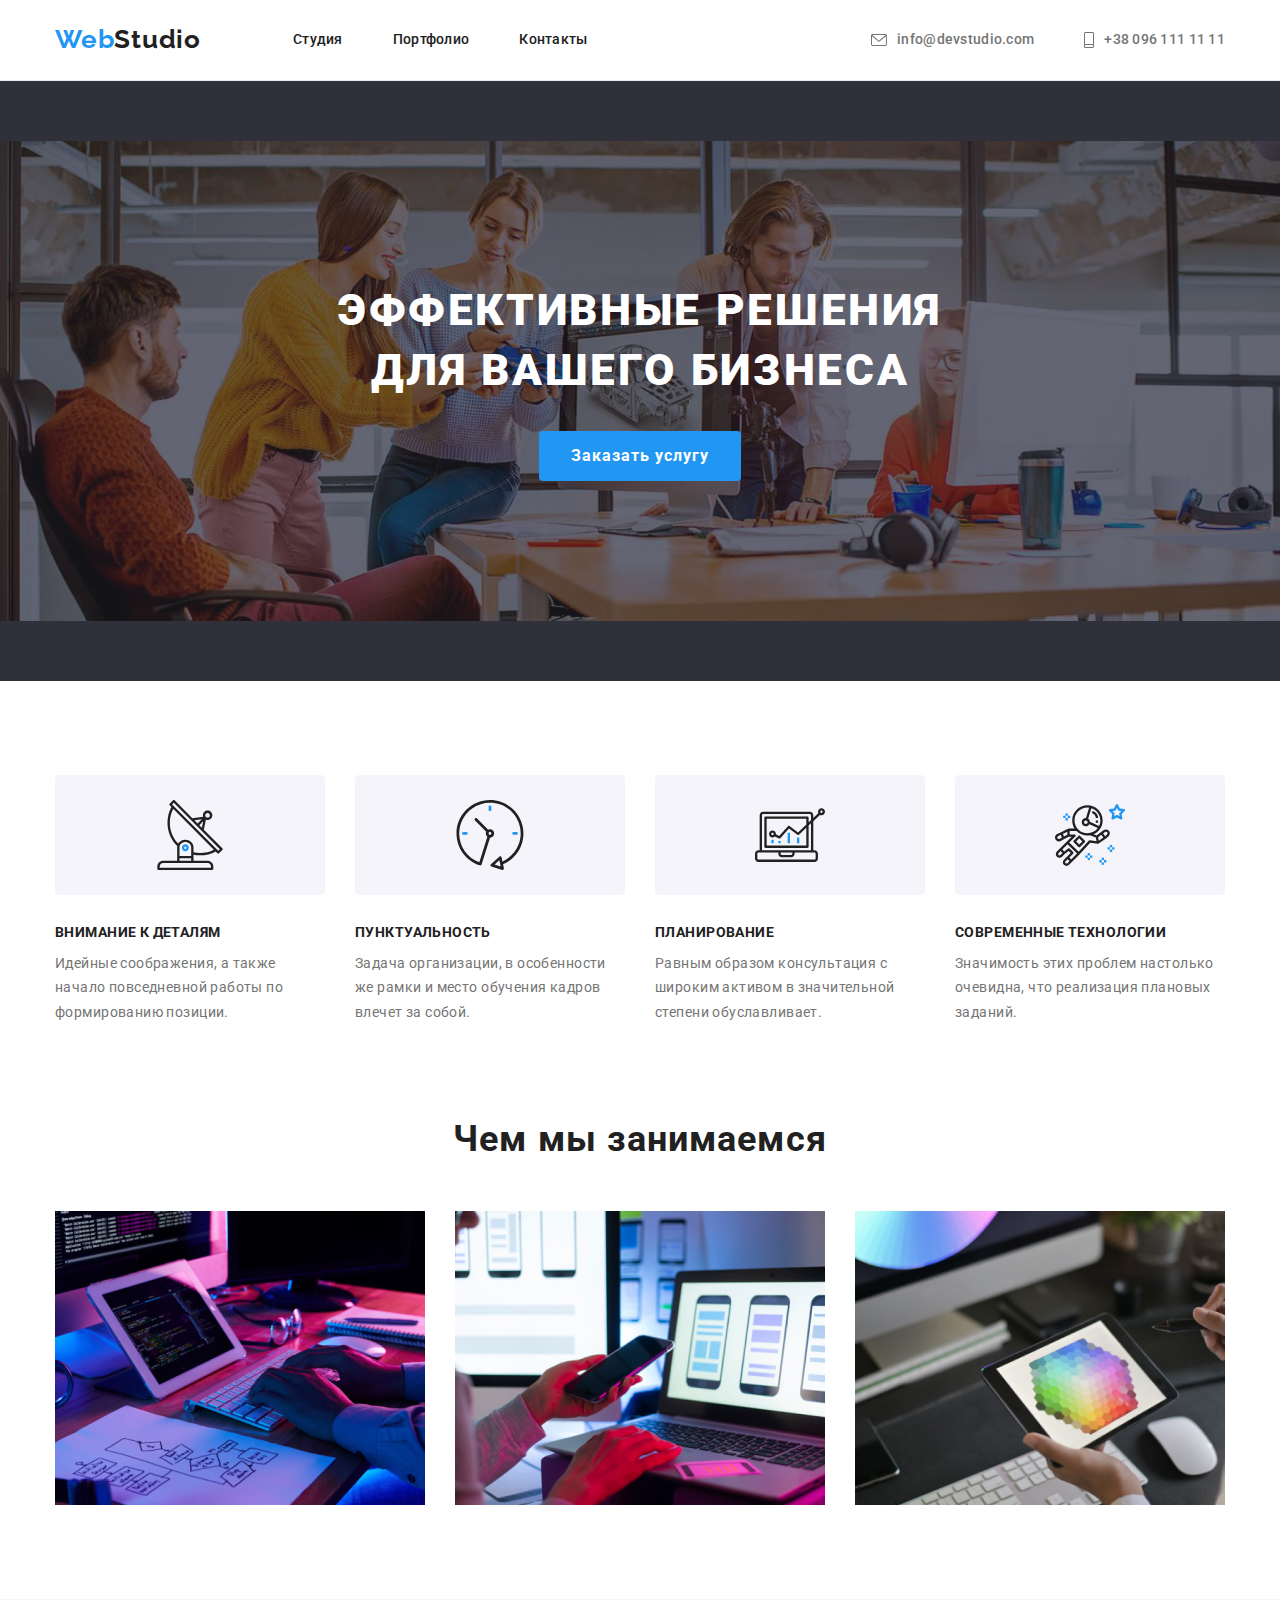
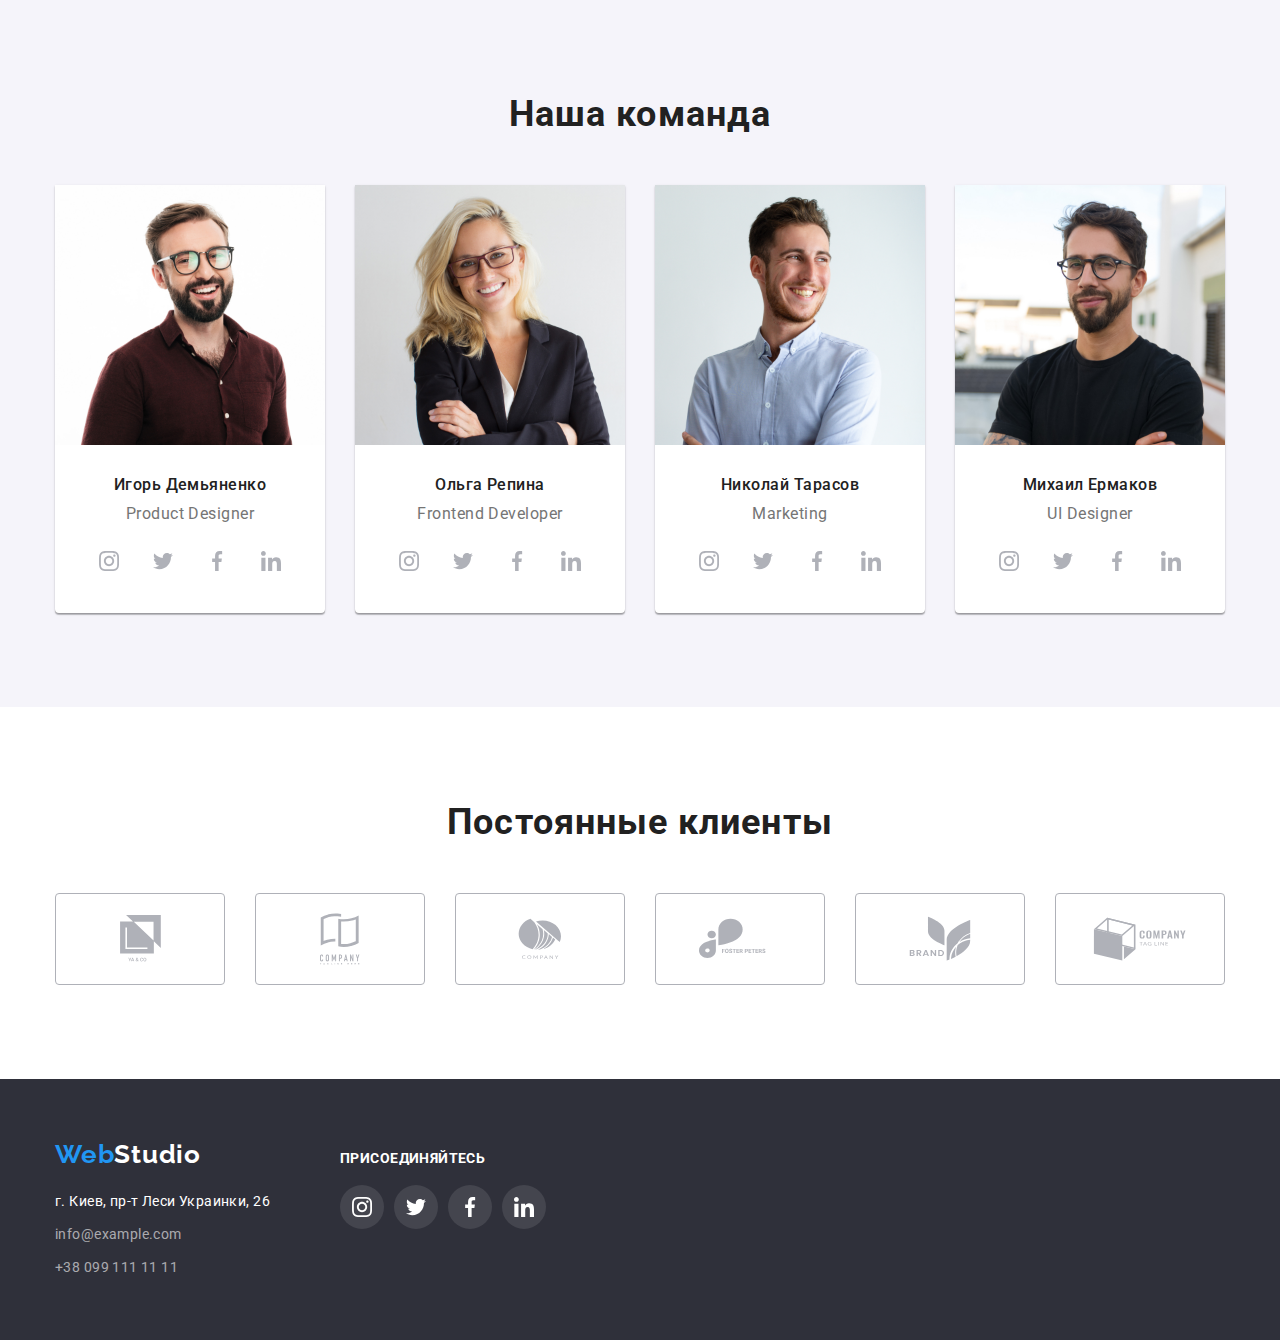
==== index.html @ 3df32dc7 "работа с прошлых дз" ====
<!DOCTYPE html>
<html lang="ru">
  <head>
    <meta charset="UTF-8" />
    <meta http-equiv="X-UA-Compatible" content="IE=edge" />
    <meta name="viewport" content="width=device-width, initial-scale=1.0" />
    <title>WebStudio</title>
    <link rel="preconnect" href="https://fonts.googleapis.com" />
    <link rel="preconnect" href="https://fonts.gstatic.com" crossorigin />
    <link
      href="https://fonts.googleapis.com/css2?family=Raleway:wght@700&family=Roboto:wght@400;500;700;900&display=swap"
      rel="stylesheet"
    />
    <link
      rel="stylesheet"
      href="https://cdnjs.cloudflare.com/ajax/libs/modern-normalize/1.1.0/modern-normalize.min.css"
    />
    <link rel="stylesheet" href="css/styles.css" />
  </head>
  <body>
    <!-- /* -------------------header-------------------------- */ -->
    <header class="header-main">
      <div class="container nav-pos">
        <nav class="list">
          <div class="nav-pos">
            <a href="index.html" lang="en" class="link logo1">
              Web<span class="link logo2">Studio</span>
            </a>
            <ul class="list nav-list">
              <li class="item">
                <a href="index.html" class="link main-link">Студия</a>
              </li>
              <li class="item">
                <a href="portfolio.html" class="link main-link">Портфолио</a>
              </li>
              <li class="item">
                <a href="" class="link main-link">Контакты</a>
              </li>
            </ul>
          </div>
        </nav>
        <ul class="nav-contacts list">
          <li class="item">
            <a class="link nav-mail" href="mailto:info@devstudio.com">
              <svg width="16px" height="20px" class="header-icon">
                <use href="./images/symbol-defs.svg#icon-mail"></use>
              </svg>
              info@devstudio.com</a
            >
          </li>
          <li class="item">
            <a class="link nav-phone" href="tel:+380961111111">
              <svg width="10px" height="16px" class="header-icon">
                <use href="./images/symbol-defs.svg#icon-phone"></use>
              </svg>
              +38 096 111 11 11</a
            >
          </li>
        </ul>
      </div>
    </header>
    <!-- /* -------------------main-------------------------- */ -->
    <main>
      <section class="hero-section overlay">
        <h1 class="hero">Эффективные решения для вашего бизнеса</h1>
        <button type="button" class="main-btn">Заказать услугу</button>
      </section>
      <section class="section1 section">
        <div class="container">
          <h2 class="section1-header visually-hidden">Наши преимущества</h2>
          <ul class="list section1">
            <li class="item">
              <div class="icon-box">
                <svg width="70px" height="70px">
                  <use href="./images/symbol-defs.svg#icon-antenna"></use>
                </svg>
              </div>
              <h3 class="section1-title">Внимание к деталям</h3>
              <p class="section1-text">
                Идейные соображения, а также начало повседневной работы по
                формированию позиции.
              </p>
            </li>
            <li class="item">
              <div class="icon-box">
                <svg width="70px" height="70px">
                  <use href="./images/symbol-defs.svg#icon-clock"></use>
                </svg>
              </div>
              <h3 class="section1-title">Пунктуальность</h3>
              <p class="section1-text">
                Задача организации, в особенности же рамки и место обучения
                кадров влечет за собой.
              </p>
            </li>
            <li class="item">
              <div class="icon-box">
                <svg width="70px" height="70px">
                  <use href="./images/symbol-defs.svg#icon-diagram"></use>
                </svg>
              </div>
              <h3 class="section1-title">Планирование</h3>
              <p class="section1-text">
                Равным образом консультация с широким активом в значительной
                степени обуславливает.
              </p>
            </li>
            <li class="item">
              <div class="icon-box">
                <svg width="70px" height="70px">
                  <use href="./images/symbol-defs.svg#icon-astronaut"></use>
                </svg>
              </div>
              <h3 class="section1-title">Современные технологии</h3>
              <p class="section1-text">
                Значимость этих проблем настолько очевидна, что реализация
                плановых заданий.
              </p>
            </li>
          </ul>
        </div>
      </section>
      <section class="section">
        <div class="container padding0">
          <h2 class="section2-header">Чем мы занимаемся</h2>
          <ul class="list section2">
            <li class="item">
              <a class="image" href="">
                <img src="images/box1.jpg" alt="Верстка" width="370" />
              </a>
            </li>
            <li class="item">
              <a class="image" href="">
                <img
                  src="images/box2.jpg"
                  alt="Настройка веб сайта"
                  width="370"
                />
              </a>
            </li>
            <li class="item">
              <a class="image" href="">
                <img src="images/box3.jpg" alt="Дизайн" width="370" />
              </a>
            </li>
          </ul>
        </div>
      </section>
      <section class="section team">
        <div class="container">
          <h2 class="section3-header">Наша команда</h2>
          <ul class="list section3">
            <li class="item">
              <img src="images/team.jpg" alt="Игорь Демьяненко" width="270" />
              <div class="card-align">
                <h3 class="section3-title">Игорь Демьяненко</h3>
                <p lang="en" class="section3-text">Product Designer</p>
                <ul class="team-social social-list list">
                  <li class="social-item">
                    <a href="" class="social-link">
                      <svg class="social-icon" width="20px" height="20px">
                        <use
                          href="./images/symbol-defs.svg#icon-instagram"
                        ></use>
                      </svg>
                    </a>
                  </li>
                  <li class="social-item">
                    <a href="" class="social-link link">
                      <svg class="social-icon" width="20px" height="20px">
                        <use href="./images/symbol-defs.svg#icon-twitter"></use>
                      </svg>
                    </a>
                  </li>
                  <li class="social-item">
                    <a href="" class="social-link link">
                      <svg class="social-icon" width="20px" height="20px">
                        <use
                          href="./images/symbol-defs.svg#icon-facebook"
                        ></use>
                      </svg>
                    </a>
                  </li>
                  <li class="social-item">
                    <a href="" class="social-link link">
                      <svg class="social-icon" width="20px" height="20px">
                        <use
                          href="./images/symbol-defs.svg#icon-linkedin"
                        ></use>
                      </svg>
                    </a>
                  </li>
                </ul>
              </div>
            </li>
            <li class="item">
              <img src="images/team1.jpg" alt="Ольга Репина" width="270" />
              <div class="card-align">
                <h3 class="section3-title">Ольга Репина</h3>
                <p lang="en" class="section3-text">Frontend Developer</p>
                <ul class="team-social social-list list">
                  <li class="social-item">
                    <a href="" class="social-link">
                      <svg class="social-icon" width="20px" height="20px">
                        <use
                          href="./images/symbol-defs.svg#icon-instagram"
                        ></use>
                      </svg>
                    </a>
                  </li>
                  <li class="social-item">
                    <a href="" class="social-link link">
                      <svg class="social-icon" width="20px" height="20px">
                        <use href="./images/symbol-defs.svg#icon-twitter"></use>
                      </svg>
                    </a>
                  </li>
                  <li class="social-item">
                    <a href="" class="social-link link">
                      <svg class="social-icon" width="20px" height="20px">
                        <use
                          href="./images/symbol-defs.svg#icon-facebook"
                        ></use>
                      </svg>
                    </a>
                  </li>
                  <li class="social-item">
                    <a href="" class="social-link link">
                      <svg class="social-icon" width="20px" height="20px">
                        <use
                          href="./images/symbol-defs.svg#icon-linkedin"
                        ></use>
                      </svg>
                    </a>
                  </li>
                </ul>
              </div>
            </li>
            <li class="item item-color">
              <img src="images/team2.jpg" alt="Николай Тарасов" width="270" />
              <div class="card-align">
                <h3 class="section3-title">Николай Тарасов</h3>
                <p lang="en" class="section3-text">Marketing</p>
                <ul class="team-social social-list list">
                  <li class="social-item">
                    <a href="" class="social-link">
                      <svg class="social-icon" width="20px" height="20px">
                        <use
                          href="./images/symbol-defs.svg#icon-instagram"
                        ></use>
                      </svg>
                    </a>
                  </li>
                  <li class="social-item">
                    <a href="" class="social-link link">
                      <svg class="social-icon" width="20px" height="20px">
                        <use href="./images/symbol-defs.svg#icon-twitter"></use>
                      </svg>
                    </a>
                  </li>
                  <li class="social-item">
                    <a href="" class="social-link link">
                      <svg class="social-icon" width="20px" height="20px">
                        <use
                          href="./images/symbol-defs.svg#icon-facebook"
                        ></use>
                      </svg>
                    </a>
                  </li>
                  <li class="social-item">
                    <a href="" class="social-link link">
                      <svg class="social-icon" width="20px" height="20px">
                        <use
                          href="./images/symbol-defs.svg#icon-linkedin"
                        ></use>
                      </svg>
                    </a>
                  </li>
                </ul>
              </div>
            </li>
            <li class="item">
              <img src="images/team3.jpg" alt="Михаил Ермаков" width="270" />
              <div class="card-align">
                <h3 class="section3-title">Михаил Ермаков</h3>
                <p lang="en" class="section3-text">UI Designer</p>
                <ul class="team-social social-list list">
                  <li class="social-item">
                    <a href="" class="social-link">
                      <svg class="social-icon" width="20px" height="20px">
                        <use
                          href="./images/symbol-defs.svg#icon-instagram"
                        ></use>
                      </svg>
                    </a>
                  </li>
                  <li class="social-item">
                    <a href="" class="social-link link">
                      <svg class="social-icon" width="20px" height="20px">
                        <use href="./images/symbol-defs.svg#icon-twitter"></use>
                      </svg>
                    </a>
                  </li>
                  <li class="social-item">
                    <a href="" class="social-link link">
                      <svg class="social-icon" width="20px" height="20px">
                        <use
                          href="./images/symbol-defs.svg#icon-facebook"
                        ></use>
                      </svg>
                    </a>
                  </li>
                  <li class="social-item">
                    <a href="" class="social-link link">
                      <svg class="social-icon" width="20px" height="20px">
                        <use
                          href="./images/symbol-defs.svg#icon-linkedin"
                        ></use>
                      </svg>
                    </a>
                  </li>
                </ul>
              </div>
            </li>
          </ul>
        </div>
      </section>
      <section class="section">
        <div class="container">
          <h2 class="section4-header">Постоянные клиенты</h2>
          <ul class="list company-list">
            <li class="item">
              <a class="company-link link" href="">
                <svg class="company-icon" width="41px" height="46.7px">
                  <use href="./images/symbol-defs.svg#icon-company1"></use>
                </svg>
              </a>
            </li>
            <li class="item">
              <a class="company-link link" href="">
                <svg class="company-icon" width="40px" height="52px">
                  <use href="./images/symbol-defs.svg#icon-company2"></use>
                </svg>
              </a>
            </li>
            <li class="item">
              <a class="company-link link" href="">
                <svg class="company-icon" width="43.46px" height="41.18px">
                  <use href="./images/symbol-defs.svg#icon-company3"></use>
                </svg>
              </a>
            </li>
            <li class="item">
              <a class="company-link link" href="">
                <svg class="company-icon" width="84.44px" height="40.62px">
                  <use href="./images/symbol-defs.svg#icon-company4"></use>
                </svg>
              </a>
            </li>
            <li class="item">
              <a class="company-link link" href="">
                <svg class="company-icon" width="62.54px" height="45.43px">
                  <use href="./images/symbol-defs.svg#icon-company5"></use>
                </svg>
              </a>
            </li>
            <li class="item">
              <a class="company-link link" href="">
                <svg class="company-icon" width="93.79px" height="43.93px">
                  <use href="./images/symbol-defs.svg#icon-company6"></use>
                </svg>
              </a>
            </li>
          </ul>
        </div>
      </section>
    </main>
    <!-- /* -------------------footer-------------------------- */ -->
    <footer class="footer">
      <div class="container footer-items">
        <div class="footer-inf">
          <a href="index.html" lang="en" class="link logo1">
            Web<span class="link logo3">Studio</span>
          </a>
          <address class="footer-address">
            <ul class="list address-margin">
              <li class="item">
                <p>г. Киев, пр-т Леси Украинки, 26</p>
              </li>
              <li class="item">
                <a class="footer-info link" href="mailto:info@example.com"
                  >info@example.com</a
                >
              </li>
              <li class="item">
                <a class="footer-info link" href="tel:+380991111111"
                  >+38 099 111 11 11</a
                >
              </li>
            </ul>
          </address>
        </div>
        <div>
          <h3 class="footer-social-title">ПРИСОЕДИНЯЙТЕСЬ</h3>
          <ul class="team-social social-list list">
            <li class="social-item">
              <a href="" class="social-link footer-social-link link">
                <svg class="social-icon" width="20px" height="20px">
                  <use href="./images/symbol-defs.svg#icon-instagram"></use>
                </svg>
              </a>
            </li>
            <li class="social-item">
              <a href="" class="social-link footer-social-link link">
                <svg class="social-icon" width="20px" height="20px">
                  <use href="./images/symbol-defs.svg#icon-twitter"></use>
                </svg>
              </a>
            </li>
            <li class="social-item">
              <a href="" class="social-link footer-social-link link">
                <svg class="social-icon" width="20px" height="20px">
                  <use href="./images/symbol-defs.svg#icon-facebook"></use>
                </svg>
              </a>
            </li>
            <li class="social-item">
              <a href="" class="social-link footer-social-link link">
                <svg class="social-icon" width="20px" height="20px">
                  <use href="./images/symbol-defs.svg#icon-linkedin"></use>
                </svg>
              </a>
            </li>
          </ul>
        </div>
      </div>
    </footer>
  </body>
</html>
---- css/styles.css ----
:root {
  --accent-color: #2196f3;
  --main-title-color: #212121;
  --main-text-color: #757575;
  --main-background-color: #e5e5e5;
  --secondary-background-color: #2f303a;
  --thirdly-background-color: #f5f4fa;
  --icons-color: #afb1b8;
}

p,
h1,
h2,
h3,
h4,
h5,
h6 {
  margin: 0;
}

ul {
  margin: 0;
  padding: 0;
}

body {
  font-family: roboto, sans-serif;
  color: var(--main-text-color);
}

.list {
  padding: 0;
  margin: 0;
  list-style: none;
}

.link {
  text-decoration: none;
}

.section {
  padding-top: 94px;
  padding-bottom: 94px;
}

.padding0 {
  padding-top: 0;
}

/* -------------------header-------------------------- */

.header-main {
  border-bottom: 1px solid #ececec;
}

.nav {
  background-color: #ffffff;
}

.nav-list {
  display: flex;
  margin-left: 92px;
}

.nav-list .item:not(:last-child) {
  margin-right: 50px;
}

.container {
  width: 1200px;
  margin-left: auto;
  margin-right: auto;
  padding-left: 15px;
  padding-right: 15px;
}

.nav-pos {
  display: flex;
  align-items: center;
}

.logo1 {
  margin-top: 24px;
  margin-bottom: 25px;

  font-weight: bold;
  font-size: 26px;
  line-height: 1.19;
  letter-spacing: 0.03em;
  font-family: Raleway;
  font-style: normal;
  color: #2196f3;
}

.logo2 {
  font-weight: bold;
  font-size: 26px;
  line-height: 1.19;
  letter-spacing: 0.03em;
  font-family: Raleway;
  font-style: normal;
  color: var(--main-title-color);
}

.main-link {
  display: block;
  padding-top: 21px;
  padding-bottom: 21px;

  font-weight: 500;
  font-size: 14px;
  line-height: 1.14;
  letter-spacing: 0.02em;
  color: var(--main-title-color);
}

.main-link:hover,
.main-link:focus {
  color: var(--accent-color);
}

.nav-contacts {
  display: flex;
  margin-left: auto;
  justify-content: center;
  align-items: center;
}

.header-icon {
  margin-right: 10px;
}

.nav-contacts .item + .item {
  margin-left: 50px;
}

.nav-contacts .link {
  display: flex;
  fill: currentColor;
  vertical-align: middle;
  justify-content: center;
  align-items: center;
}

.nav-mail {
  font-weight: 500;
  font-size: 14px;
  line-height: 1.14;
  letter-spacing: 0.02em;
  color: var(--main-text-color);
}

.nav-mail:hover,
.nav-mail:focus {
  color: var(--accent-color);
}

.nav-phone {
  font-weight: 500;
  font-size: 14px;
  line-height: 1.14;
  letter-spacing: 0.02em;
  color: var(--main-text-color);
}

.nav-phone:hover,
.nav-phone:focus {
  color: var(--accent-color);
}

img {
  display: block;
  max-width: 100%;
  height: auto;
}

/* -------------------main-------------------------- */

.hero-section {
  text-align: center;
  padding-bottom: 210px;
  padding-top: 200px;
}

.overlay {
  max-width: 1600px;
  height: 600px;
  margin-left: auto;
  margin-right: auto;
  background-color: #c4c4c4;
  background-image: linear-gradient(
      to right,
      rgba(47, 48, 58, 0.4),
      rgba(47, 48, 58, 0.4)
    ),
    url("../images/hero-img.jpg");
  background-size: contain;
  background-repeat: no-repeat;
  background-position: center;
}

.hero {
  display: inline-block;
  max-width: 696px;
  font-weight: 900;
  font-size: 44px;
  line-height: 1.36;
  letter-spacing: 0.06em;
  text-transform: uppercase;
  color: white;
}

.main-btn {
  margin-top: 30px;
  margin-right: auto;
  margin-left: auto;
  border-radius: 4px;
  min-width: 200px;
  padding: 10px 32px;
  border: 0px;

  font-family: inherit;
  font-weight: bold;
  font-size: 16px;
  line-height: 1.87;
  display: flex;
  letter-spacing: 0.06em;
  color: white;
  background-color: var(--accent-color);
  cursor: pointer;
}

.main-btn:hover,
.main-btn:focus {
  box-shadow: 0px 4px 4px rgba(0, 0, 0, 0.15);
  border-radius: 4px;
}

.hero-section {
  background-color: var(--secondary-background-color);
}

.icon-box {
  display: flex;
  justify-content: center;
  align-items: center;
  margin-bottom: 30px;

  height: 120px;
  width: 270px;
  background-color: var(--thirdly-background-color);
  border-radius: 4px;
}

.icon-box svg {
  display: flex;
}

.section1 {
  display: flex;
  padding-bottom: 0;
}

.section1 .item {
  max-width: 270px;
}
.section1 .item:not(:last-child) {
  margin-right: 30px;
}

.section1-header {
  visibility: hidden;
}

.section1-title {
  font-weight: bold;
  font-size: 14px;
  line-height: 1.14;
  letter-spacing: 0.03em;
  text-transform: uppercase;
  color: var(--main-title-color);
}

.section1-text {
  margin-top: 10px;

  font-weight: normal;
  font-size: 14px;
  line-height: 1.75;
  letter-spacing: 0.03em;
}

.section2 {
  display: flex;
}

.section2 .item + .item {
  margin-left: 30px;
}

.section2-header {
  margin-bottom: 50px;

  font-weight: bold;
  font-size: 36px;
  line-height: 1.17;
  text-align: center;
  letter-spacing: 0.03em;
  color: var(--main-title-color);
}

.team {
  background-color: #f5f4fa;
}

.section3 {
  display: flex;
  align-items: center;
  margin-inline: auto;
}

.item-color {
  background-color: white;
}

.card-align {
  padding-top: 30px;
  padding-bottom: 30px;
}

.section3 .item {
  background: white;
  box-shadow: 0px 1px 3px rgb(0 0 0 / 12%), 0px 1px 1px rgb(0 0 0 / 14%),
    0px 2px 1px rgb(0 0 0 / 20%);
  border-radius: 0px 0px 4px 4px;
}

.section3 .item + .item {
  margin-left: 30px;
}

.section3-header {
  margin-bottom: 50px;
  text-align: center;

  font-weight: bold;
  font-size: 36px;
  line-height: 1.17;
  letter-spacing: 0.03em;
  color: var(--main-title-color);
}

.section3-title {
  text-align: center;
  margin-bottom: 10px;

  font-weight: 500;
  font-size: 16px;
  line-height: 1.19;
  letter-spacing: 0.03em;
  color: var(--main-title-color);
}

.section3-text {
  text-align: center;
  margin-bottom: 16px;

  font-weight: normal;
  font-size: 16px;
  line-height: 1.19;
  letter-spacing: 0.03em;
}

.social-list {
  display: flex;
  justify-content: center;
}

.social-item {
  width: 44px;
  height: 44px;
  margin-right: 10px;
}

.social-item:last-child {
  margin-right: 0px;
}

.social-link {
  width: 100%;
  height: 100%;
  display: block;
  border-radius: 50%;

  color: white;
  display: flex;
  align-items: center;
  justify-content: center;
}

.social-link:hover,
.social-link:focus {
  background-color: var(--accent-color);
}

.social-link:hover .social-icon,
.social-link:focus .social-icon {
  fill: currentColor;
}

.social-icon {
  width: 20px;
  height: 20px;
  fill: #afb1b8;
}

.visually-hidden {
  position: absolute;
  white-space: nowrap;
  width: 1px;
  height: 1px;
  overflow: hidden;
  border: 0;
  padding: 0;
  clip: rect(0 0 0 0);
  clip-path: inset(50%);
  margin: -1px;
}

.section4-header {
  margin-bottom: 50px;

  font-weight: bold;
  font-size: 36px;
  line-height: 1.17;
  text-align: center;
  letter-spacing: 0.03em;
  color: var(--main-title-color);
}

.company-list {
  display: flex;
  margin-right: auto;
  margin-left: auto;
}

.company-list .item {
  width: 170px;
  height: 92px;
  margin-right: 30px;
}

.company-icon {
  fill: #afb1b8;
}

.company-link {
  display: flex;
  justify-content: center;
  align-items: center;
  height: 92px;
  width: 170px;
  border: 1px solid var(--icons-color);
  border-radius: 4px;
  color: var(--icons-color);
}

.company-link:hover .company-icon,
.company-link:focus .company-icon {
  fill: var(--accent-color);
}

.company-link:hover,
.company-link:focus {
  border-color: var(--accent-color);
}

/* -------------------footer-------------------------- */

.logo3 {
  font-weight: bold;
  font-size: 26px;
  line-height: 1.19;
  letter-spacing: 0.03em;
  font-family: Raleway;
  font-style: normal;
  color: white;
}

.footer {
  background-color: var(--secondary-background-color);
  padding-top: 60px;
  padding-bottom: 60px;
}

.footer-address {
  margin-top: 20px;
  font-weight: normal;
  font-size: 14px;
  line-height: 1.71;
  letter-spacing: 0.03em;
  font-style: normal;
  color: white;
}
.address-margin .item + .item {
  margin-top: 9px;
}

.footer-info {
  font-weight: normal;
  font-size: 14px;
  line-height: 1.71;
  letter-spacing: 0.03em;
  font-style: normal;
  color: rgba(255, 255, 255, 0.6);
}

/* -------------------portfolio-------------------------- */

.portfolio-header {
  visibility: hidden;
}

.btn-list {
  display: flex;
  margin-bottom: 50px;
  justify-content: center;
  align-items: center;
}

.btn-list .item + .item {
  margin-left: 8px;
}

.help-btn {
  padding: 6px 22px;
  min-width: 73px;
  border-radius: 4px;
  border: 0;

  font-family: inherit;
  font-weight: 500;
  font-size: 16px;
  line-height: 1.62;
  text-align: center;
  letter-spacing: 0.03em;
  cursor: pointer;
  color: var(--main-title-color);
  background-color: #f5f4fa;
}

.help-btn:hover,
.help-btn:focus {
  box-shadow: 0px 3px 1px rgba(0, 0, 0, 0.1), 0px 1px 2px rgba(0, 0, 0, 0.08),
    0px 2px 2px rgba(0, 0, 0, 0.12);

  font-family: inherit;
  color: white;
  background-color: var(--accent-color);
}

.list-item-title {
  font-weight: bold;
  font-size: 18px;
  line-height: 2;
  letter-spacing: 0.06em;
  color: var(--main-title-color);
}

.list-item-text {
  margin-top: 4x;

  font-weight: normal;
  font-size: 16px;
  line-height: 1.87;
  letter-spacing: 0.03em;
}

.help-card-align {
  padding-top: 20px;
  padding-bottom: 20px;
  padding-left: 24px;
  padding-right: 24px;
  border-right: 1px solid #eeeeee;
  border-bottom: 1px solid #eeeeee;
  border-left: 1px solid #eeeeee;
}
.help-card-list .item:hover,
.help-card-list .item:focus {
  box-shadow: 0px 1px 1px rgb(0 0 0 / 12%), 0px 4px 4px rgb(0 0 0 / 6%),
    1px 4px 6px rgb(0 0 0 / 16%);
  cursor: pointer;
}

.help-card-list {
  display: flex;
  flex-wrap: wrap;
}

.help-card-list img {
  display: block;
}

.help-card-list .item {
  margin-right: 30px;
  margin-bottom: 30px;
  background: var(--primary-title-color);

  border-radius: 0px 0px 4px 4px;
}

.help-card-list .item:nth-child(3n) {
  margin-right: 0px;
}

.help-card-list .item:nth-child(n + 7) {
  margin-bottom: 0;
}

.footer-social-title {
  font-size: 14px;
  line-height: 1.14;
  line-height: 100%;
  text-align: Left;
  vertical-align: Top;
  letter-spacing: 0.03em;
  color: #ffffff;
  margin-bottom: 20px;
}

.footer-items {
  display: flex;
  align-items: baseline;
}

.footer-inf {
  margin-right: 70px;
}

.footer-social-link {
  background-color: rgba(255, 255, 255, 0.1);
}

.footer-social-link .social-icon {
  fill: white;
}
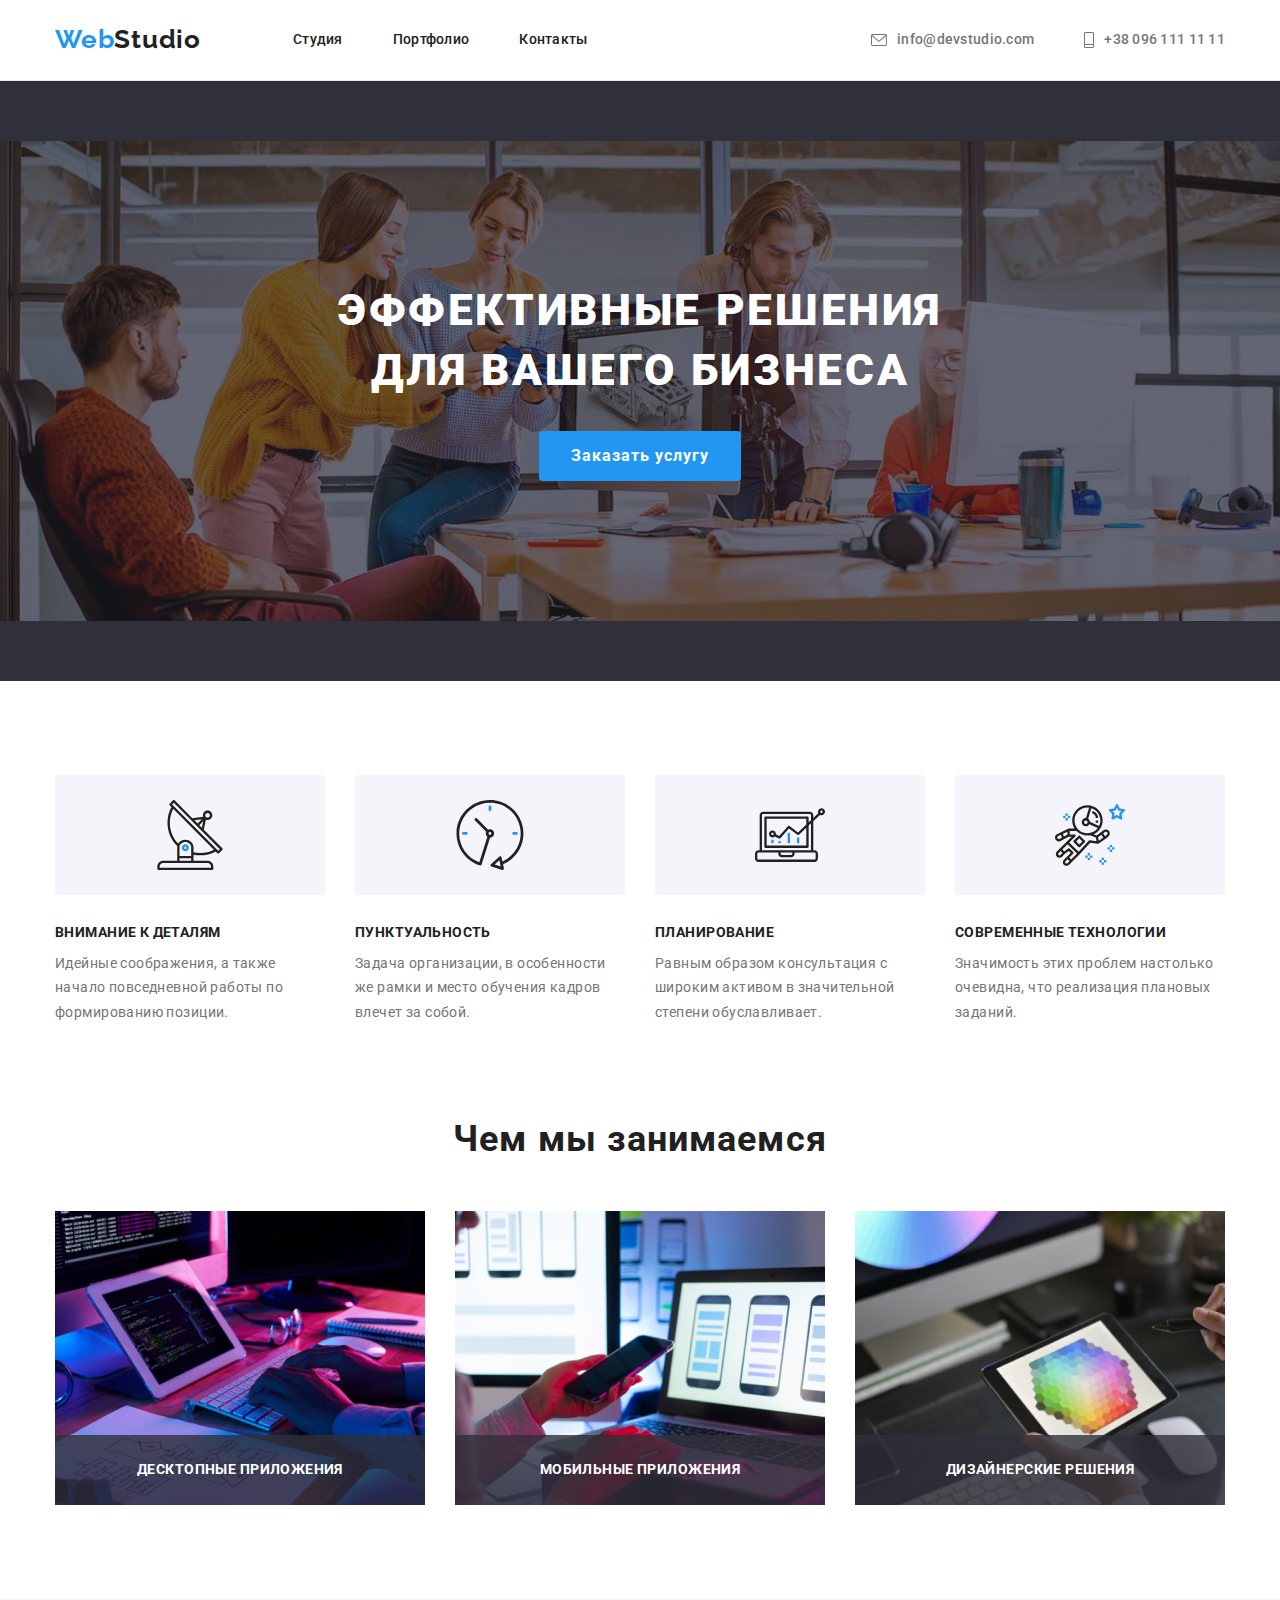
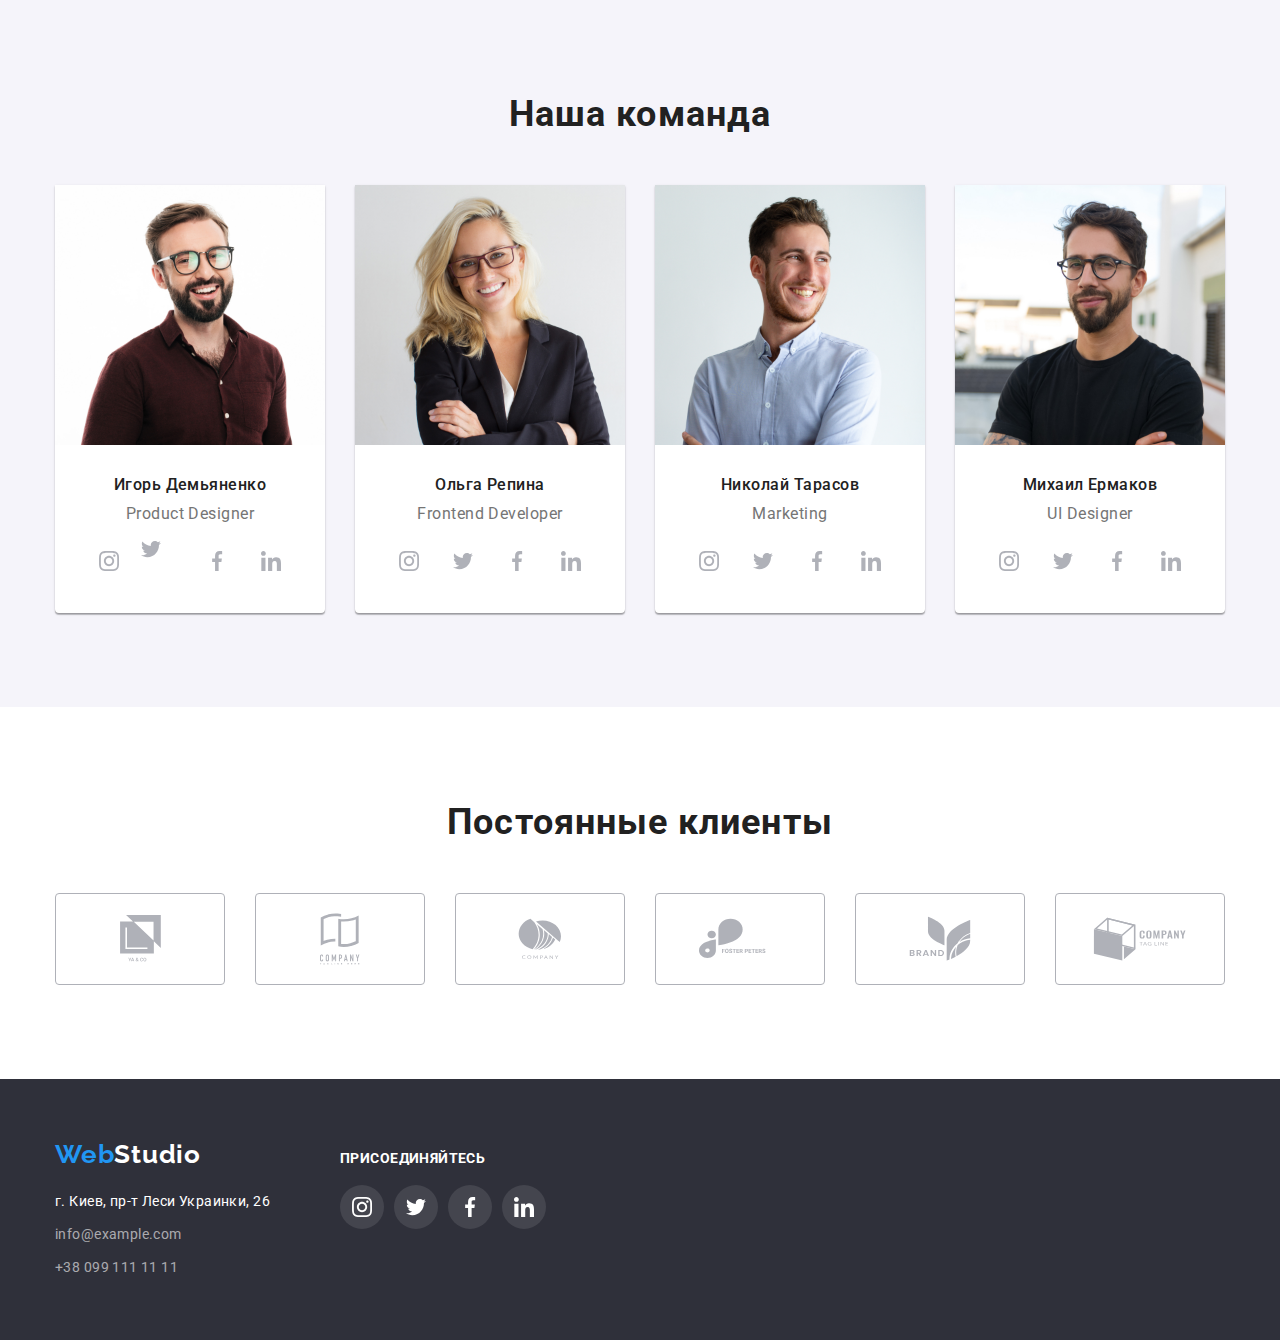
==== commit 067b130d: "дз5" ====
--- a/index.html
+++ b/index.html
@@ -27,7 +27,7 @@
               Web<span class="link logo2">Studio</span>
             </a>
             <ul class="list nav-list">
-              <li class="item">
+              <li class="item hover-animation">
                 <a href="index.html" class="link main-link">Студия</a>
               </li>
               <li class="item">
@@ -125,23 +125,32 @@
           <h2 class="section2-header">Чем мы занимаемся</h2>
           <ul class="list section2">
             <li class="item">
-              <a class="image" href="">
                 <img src="images/box1.jpg" alt="Верстка" width="370" />
-              </a>
-            </li>
-            <li class="item">
-              <a class="image" href="">
+                <div class="about-us-box">
+                  <p class="about-us-text">
+                    Десктопные приложения
+                  </p>
+                </div>
+            </li>
+            <li class="item">
                 <img
                   src="images/box2.jpg"
                   alt="Настройка веб сайта"
                   width="370"
                 />
-              </a>
-            </li>
-            <li class="item">
-              <a class="image" href="">
+                <div class="about-us-box">
+                  <p class="about-us-text">
+                    Мобильные приложения
+                  </p>
+                </div>
+            </li>
+            <li class="item">
                 <img src="images/box3.jpg" alt="Дизайн" width="370" />
-              </a>
+                <div class="about-us-box">
+                  <p class="about-us-text">
+                    Дизайнерские решения
+                  </p>
+                </div>
             </li>
           </ul>
         </div>
@@ -157,7 +166,7 @@
                 <p lang="en" class="section3-text">Product Designer</p>
                 <ul class="team-social social-list list">
                   <li class="social-item">
-                    <a href="" class="social-link">
+                    <a href="" class="social-link link">
                       <svg class="social-icon" width="20px" height="20px">
                         <use
                           href="./images/symbol-defs.svg#icon-instagram"
@@ -166,7 +175,7 @@
                     </a>
                   </li>
                   <li class="social-item">
-                    <a href="" class="social-link link">
+                    
                       <svg class="social-icon" width="20px" height="20px">
                         <use href="./images/symbol-defs.svg#icon-twitter"></use>
                       </svg>
@@ -200,7 +209,7 @@
                 <p lang="en" class="section3-text">Frontend Developer</p>
                 <ul class="team-social social-list list">
                   <li class="social-item">
-                    <a href="" class="social-link">
+                    <a href="" class="social-link link">
                       <svg class="social-icon" width="20px" height="20px">
                         <use
                           href="./images/symbol-defs.svg#icon-instagram"
@@ -243,7 +252,7 @@
                 <p lang="en" class="section3-text">Marketing</p>
                 <ul class="team-social social-list list">
                   <li class="social-item">
-                    <a href="" class="social-link">
+                    <a href="" class="social-link link">
                       <svg class="social-icon" width="20px" height="20px">
                         <use
                           href="./images/symbol-defs.svg#icon-instagram"
@@ -286,7 +295,7 @@
                 <p lang="en" class="section3-text">UI Designer</p>
                 <ul class="team-social social-list list">
                   <li class="social-item">
-                    <a href="" class="social-link">
+                    <a href="" class="social-link link">
                       <svg class="social-icon" width="20px" height="20px">
                         <use
                           href="./images/symbol-defs.svg#icon-instagram"
@@ -435,5 +444,6 @@
         </div>
       </div>
     </footer>
+    <script src="./js/modal.js"></script>
   </body>
 </html>
--- a/css/styles.css
+++ b/css/styles.css
@@ -47,6 +47,12 @@
   padding-top: 0;
 }
 
+.hover-animation {
+  transition-property: transform;
+  transition-duration: 250ms;
+  transition-timing-function: cubic-bezier(0.4, 0, 0.2, 1);
+}
+
 /* -------------------header-------------------------- */
 
 .header-main {
@@ -60,6 +66,12 @@
 .nav-list {
   display: flex;
   margin-left: 92px;
+}
+
+.link {
+  transition-property: color, fill, background-color, border;
+  transition-duration: 250ms;
+  transition-timing-function: cubic-bezier(0.4, 0, 0.2, 1);
 }
 
 .nav-list .item:not(:last-child) {
@@ -294,6 +306,10 @@
   display: flex;
 }
 
+.section2 .item {
+  position: relative;
+}
+
 .section2 .item + .item {
   margin-left: 30px;
 }
@@ -307,6 +323,26 @@
   text-align: center;
   letter-spacing: 0.03em;
   color: var(--main-title-color);
+}
+
+.about-us-text {
+  font-weight: 700;
+  font-size: 14px;
+  line-height: 1.14;
+  letter-spacing: 0.03em;
+  text-transform: uppercase;
+  color: white;
+}
+
+.about-us-box {
+  display: flex;
+  width: 100%;
+  height: 70px;
+  justify-content: center;
+  align-items: center;
+  position: absolute;
+  bottom: 0;
+  background: rgba(47, 48, 58, 0.8);
 }
 
 .team {
@@ -452,6 +488,9 @@
 
 .company-icon {
   fill: #afb1b8;
+  transition-property: color, fill;
+  transition-duration: 250ms;
+  transition-timing-function: cubic-bezier(0.4, 0, 0.2, 1);
 }
 
 .company-link {
@@ -537,7 +576,6 @@
   min-width: 73px;
   border-radius: 4px;
   border: 0;
-
   font-family: inherit;
   font-weight: 500;
   font-size: 16px;
@@ -547,6 +585,10 @@
   cursor: pointer;
   color: var(--main-title-color);
   background-color: #f5f4fa;
+
+  transition-property: color, background-color, box-shadow;
+  transition-duration: 250ms;
+  transition-timing-function: cubic-bezier(0.4, 0, 0.2, 1);
 }
 
 .help-btn:hover,
@@ -570,6 +612,7 @@
 .list-item-text {
   margin-top: 4x;
 
+  color: #757575;
   font-weight: normal;
   font-size: 16px;
   line-height: 1.87;
@@ -592,9 +635,38 @@
   cursor: pointer;
 }
 
+.help-box-link:hover .service-box-text {
+  transform: translateY(-100%);
+}
+
 .help-card-list {
   display: flex;
   flex-wrap: wrap;
+}
+
+.help-card-list .link {
+  display: block;
+  transition: transform 250ms cubic-bezier(0.4, 0, 0.2, 1);
+}
+
+.service-box-text {
+  padding: 63 px 24 px;
+  width: 100%;
+  height: 100%;
+  position: absolute;
+  top: 100%;
+  left: 0;
+  font-size: 18px;
+  line-height: 1.56;
+  letter-spacing: 0.03em;
+  color: white;
+  background-color: rgba(33, 150, 243, 0.9);
+  transition: transform 250ms cubic-bezier(0.47, 0, 0.745, 0.715);
+}
+
+.help-box-align {
+  position: relative;
+  overflow: hidden;
 }
 
 .help-card-list img {
@@ -607,6 +679,9 @@
   background: var(--primary-title-color);
 
   border-radius: 0px 0px 4px 4px;
+  transition-property: box-shadow;
+  transition-duration: 250ms;
+  transition-timing-function: cubic-bezier(0.4, 0, 0.2, 1);
 }
 
 .help-card-list .item:nth-child(3n) {
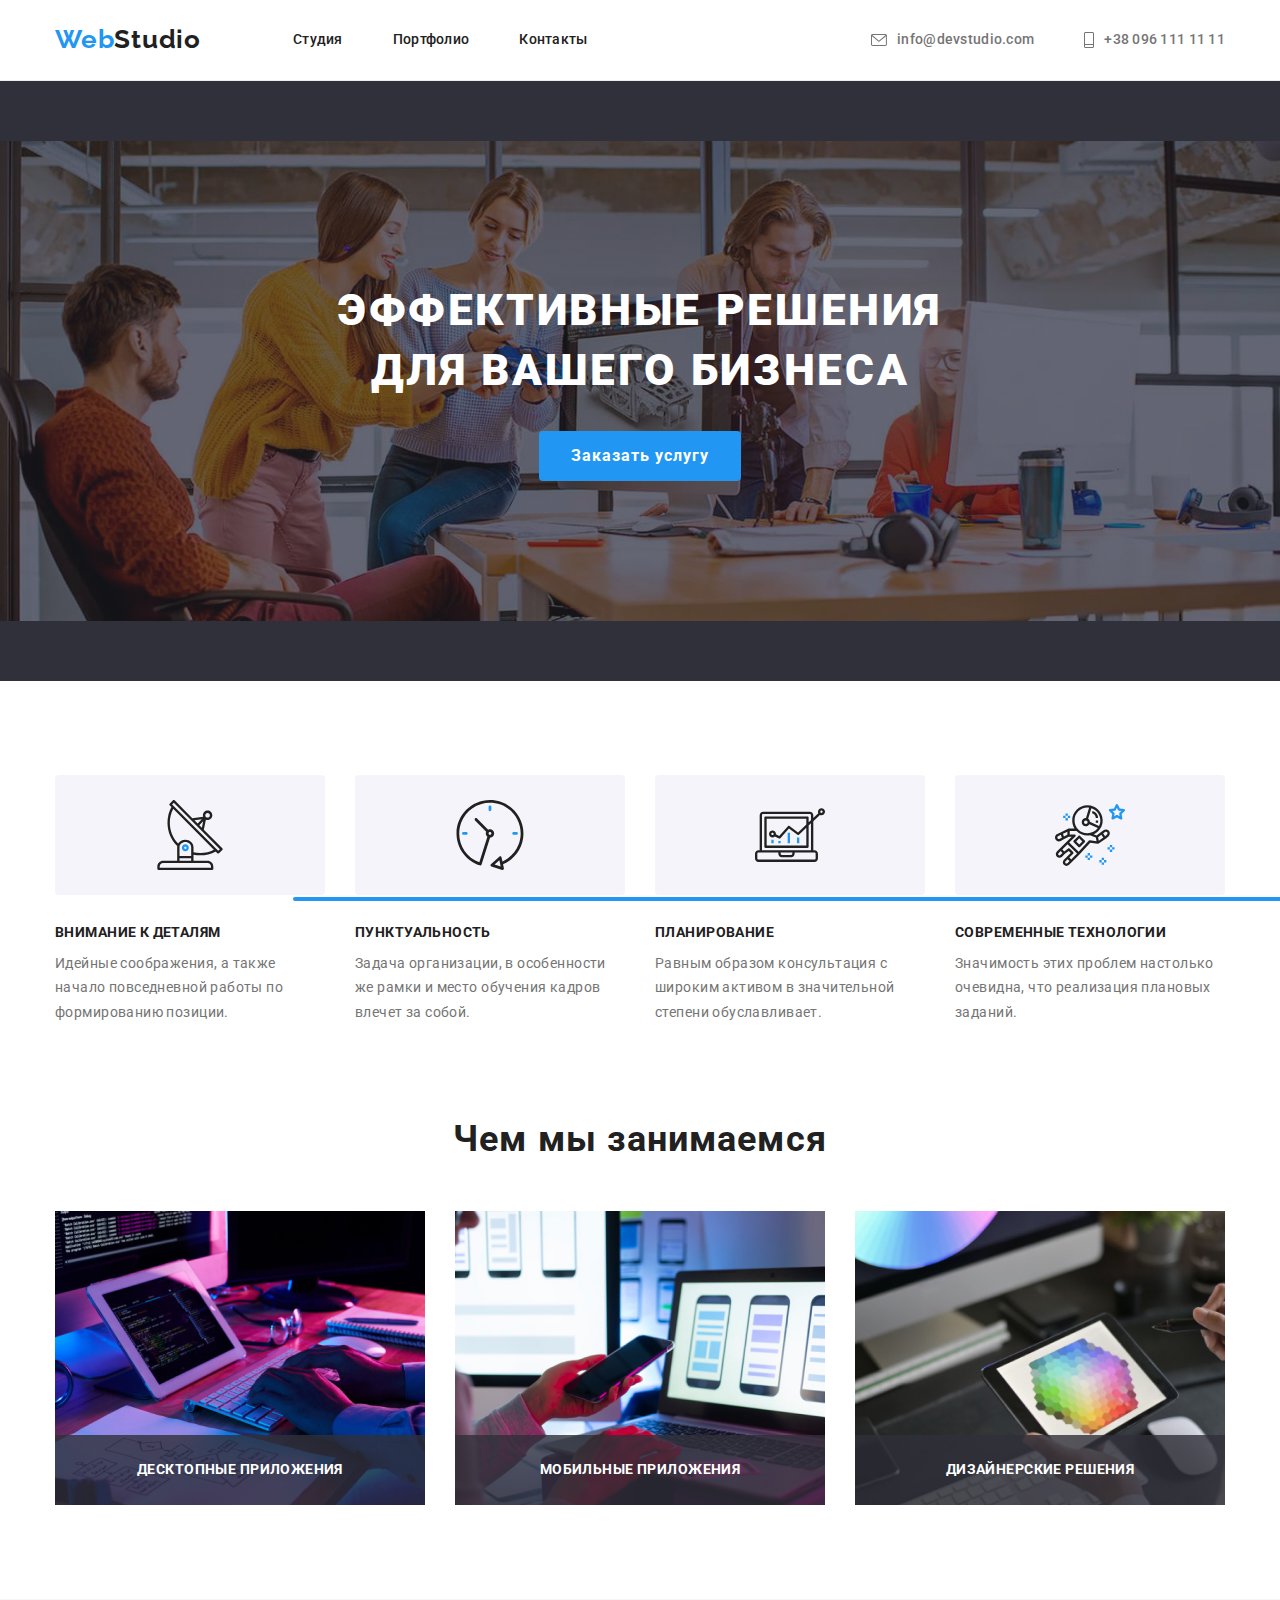
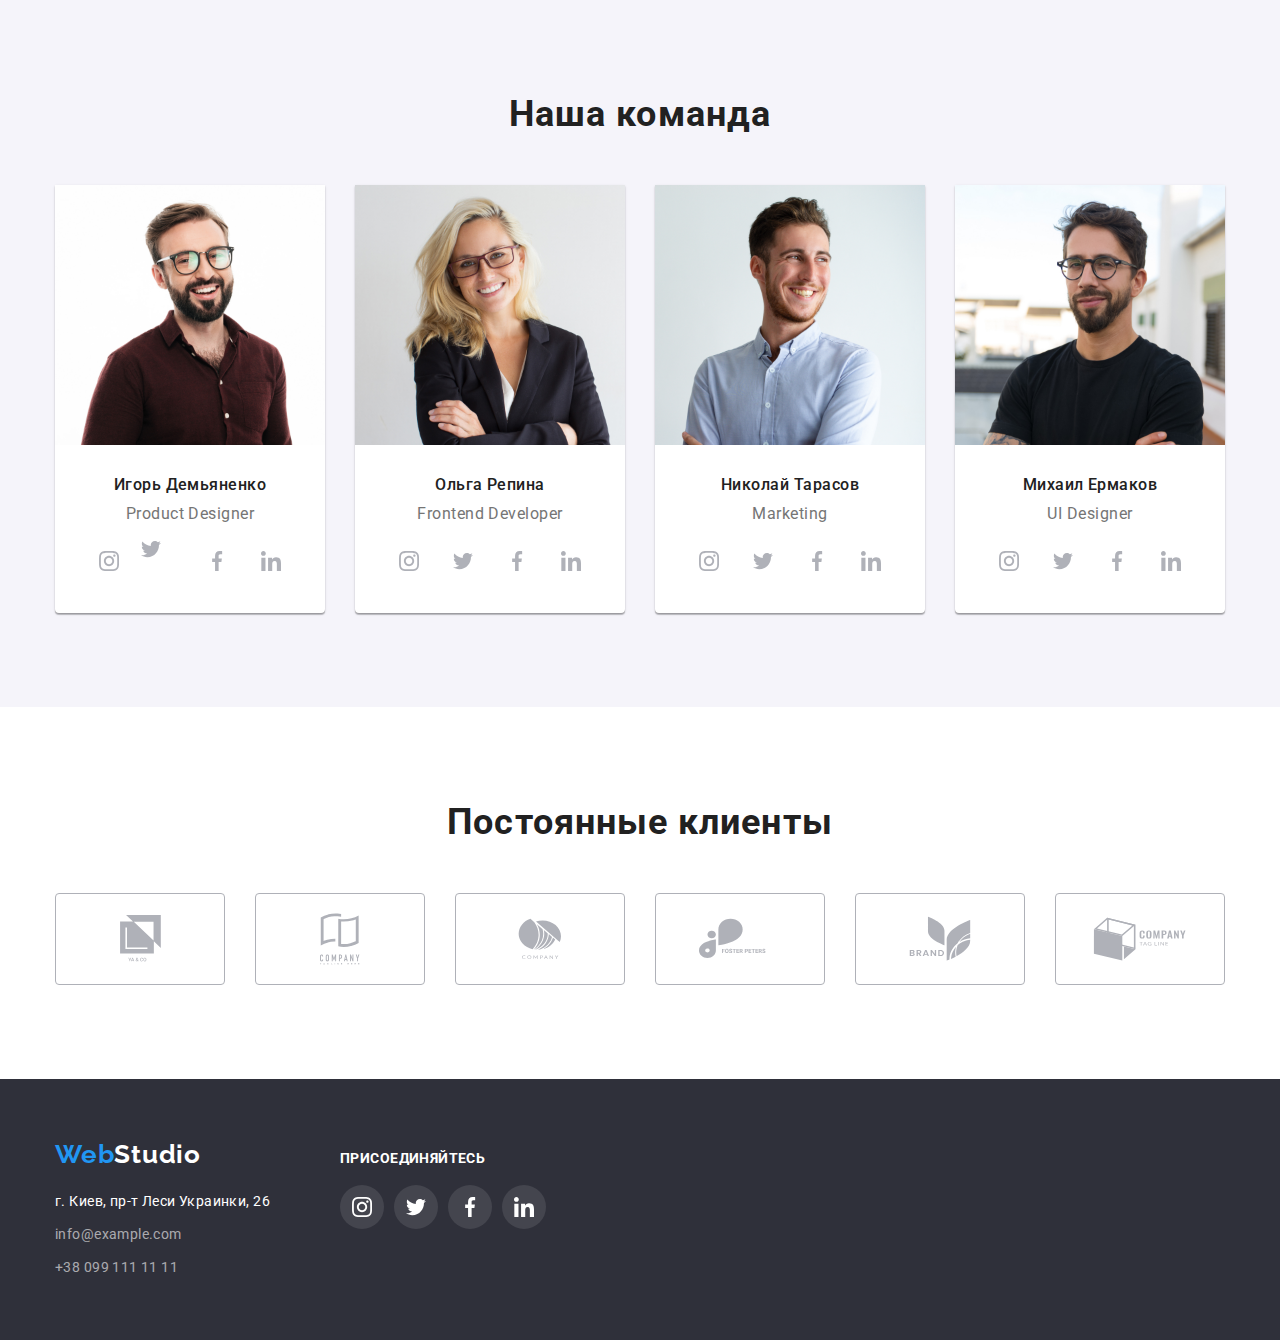
==== commit 84239835: "дз5" ====
--- a/index.html
+++ b/index.html
@@ -61,9 +61,10 @@
     </header>
     <!-- /* -------------------main-------------------------- */ -->
     <main>
+      
       <section class="hero-section overlay">
         <h1 class="hero">Эффективные решения для вашего бизнеса</h1>
-        <button type="button" class="main-btn">Заказать услугу</button>
+        <button type="button" data-modal-open class="main-btn">Заказать услугу</button>
       </section>
       <section class="section1 section">
         <div class="container">
@@ -444,6 +445,15 @@
         </div>
       </div>
     </footer>
+    <div class="backdrop is-hidden" data-modal>
+            <div class="modal">
+                <button type="button" data-modal-close class="modal-btn">
+                    <svg class="modal-close">
+                        <use href="./images/symbol-defs.svg#icon-close"></use>
+                    </svg>
+                </button>
+            </div>
+        </div>
     <script src="./js/modal.js"></script>
   </body>
 </html>
--- a/css/styles.css
+++ b/css/styles.css
@@ -51,6 +51,16 @@
   transition-property: transform;
   transition-duration: 250ms;
   transition-timing-function: cubic-bezier(0.4, 0, 0.2, 1);
+}
+.main-link::after {
+  content: "";
+  display: block;
+  width: 100%;
+  height: 4px;
+  border-radius: 2px;
+  position: absolute;
+  bottom: -1px;
+  background-color: var(--accent-color);
 }
 
 /* -------------------header-------------------------- */
@@ -240,6 +250,7 @@
   color: white;
   background-color: var(--accent-color);
   cursor: pointer;
+  transition: background-color 250ms cubic-bezier(0.4, 0, 0.2, 1);
 }
 
 .main-btn:hover,
@@ -650,7 +661,7 @@
 }
 
 .service-box-text {
-  padding: 63 px 24 px;
+  padding: 63px 24px;
   width: 100%;
   height: 100%;
   position: absolute;
@@ -719,3 +730,52 @@
 .footer-social-link .social-icon {
   fill: white;
 }
+
+.modal {
+  position: absolute;
+  width: 528px;
+  height: 581px;
+  top: 50%;
+  left: 50%;
+  transform: translate(-50%, -50%) scale(1) rotate(0deg);
+  background-color: white;
+  box-shadow: 0px 1px 3px rgb(0 0 0 / 12%), 0px 1px 1px rgb(0 0 0 / 14%),
+    0px 2px 1px rgb(0 0 0 / 20%);
+  border-radius: 4px;
+  transition: transform 500ms cubic-bezier(0.4, 0, 0.2, 1);
+}
+
+.backdrop {
+  width: 100vw;
+  height: 100vh;
+  position: fixed;
+  top: 0;
+  background: rgba(0, 0, 0, 0.2);
+  transition: visibility 500ms cubic-bezier(0.4, 0, 0.2, 1),
+    opacity 1000ms cubic-bezier(0.4, 0, 0.2, 1);
+}
+
+.modal-btn {
+  display: flex;
+  justify-items: center;
+  align-items: center;
+  width: 30px;
+  height: 30px;
+  position: absolute;
+  top: 8px;
+  right: 8px;
+  border: 1px solid rgba(0, 0, 0, 0.1);
+  border-radius: 50%;
+  background-color: inherit;
+}
+
+.modal-close {
+  width: 18px;
+  height: 18px;
+}
+
+.is-hidden {
+  visibility: hidden;
+  opacity: 0;
+  pointer-events: none;
+}
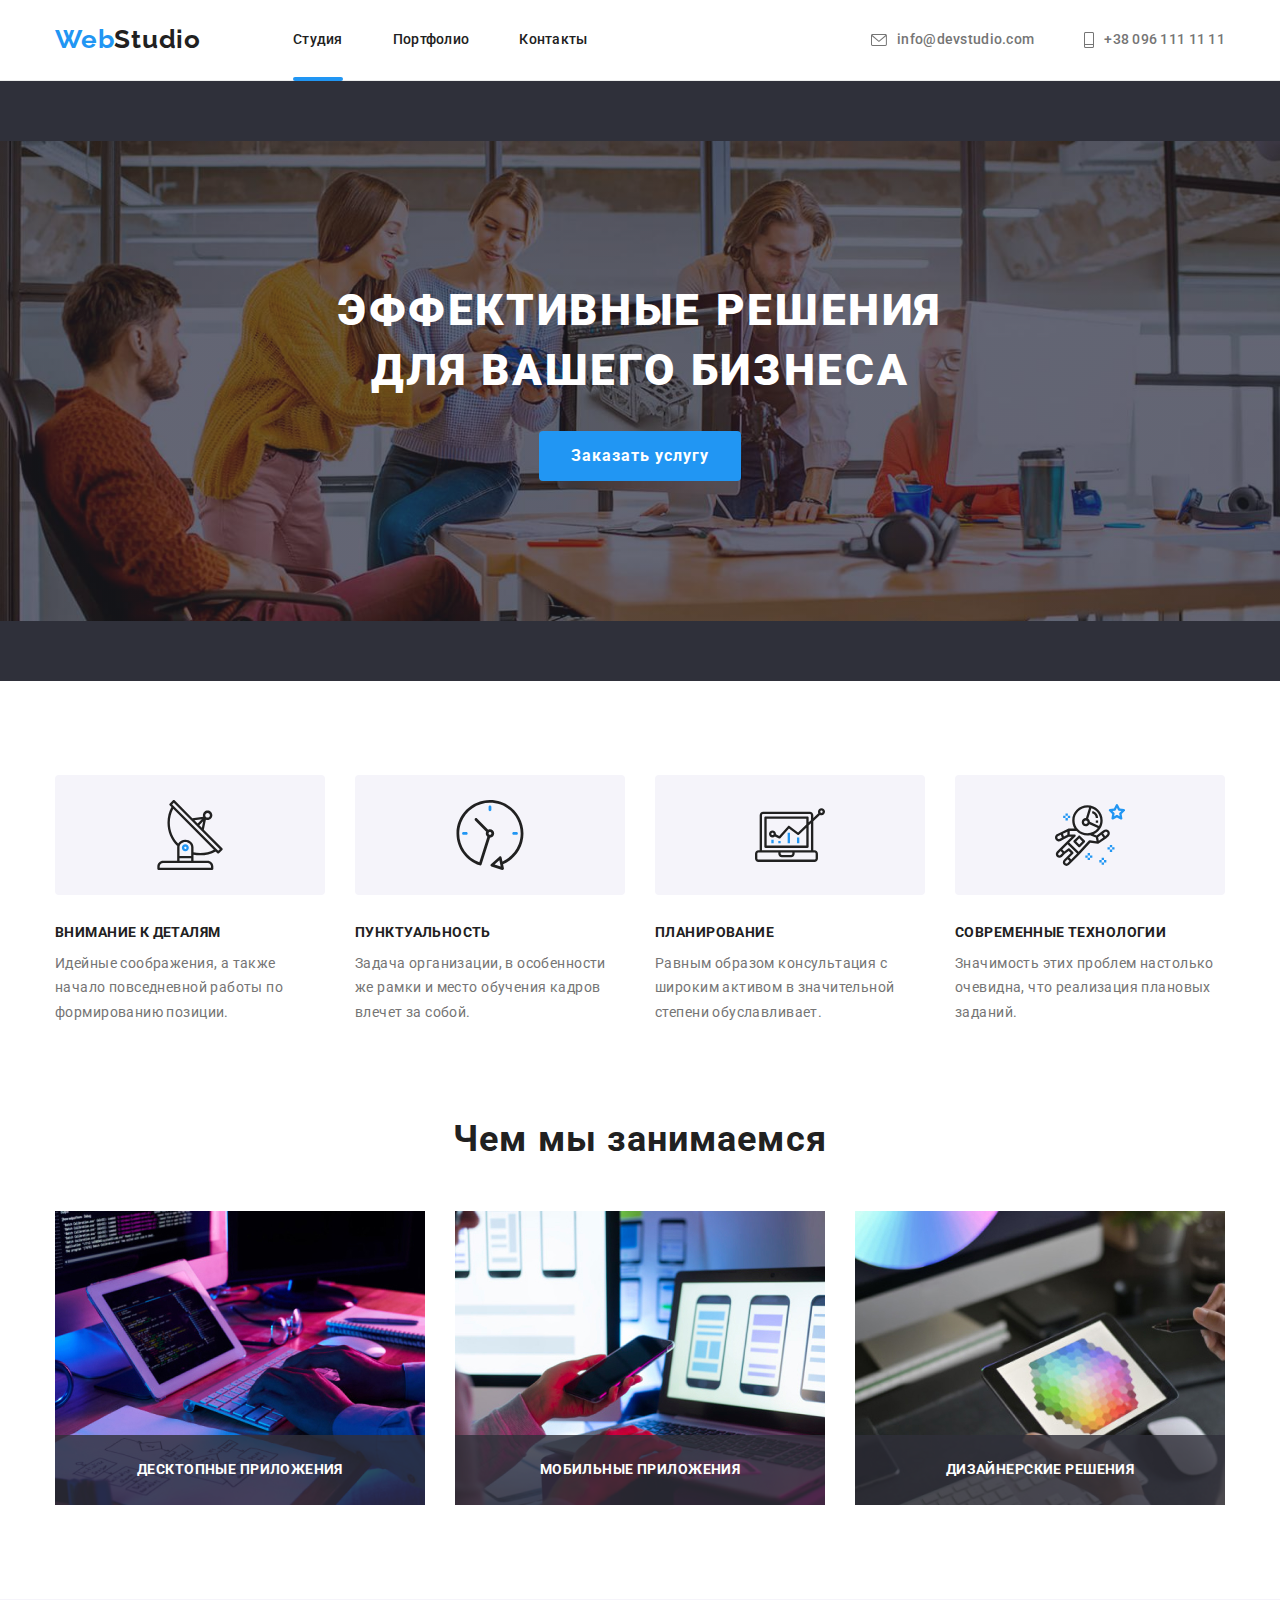
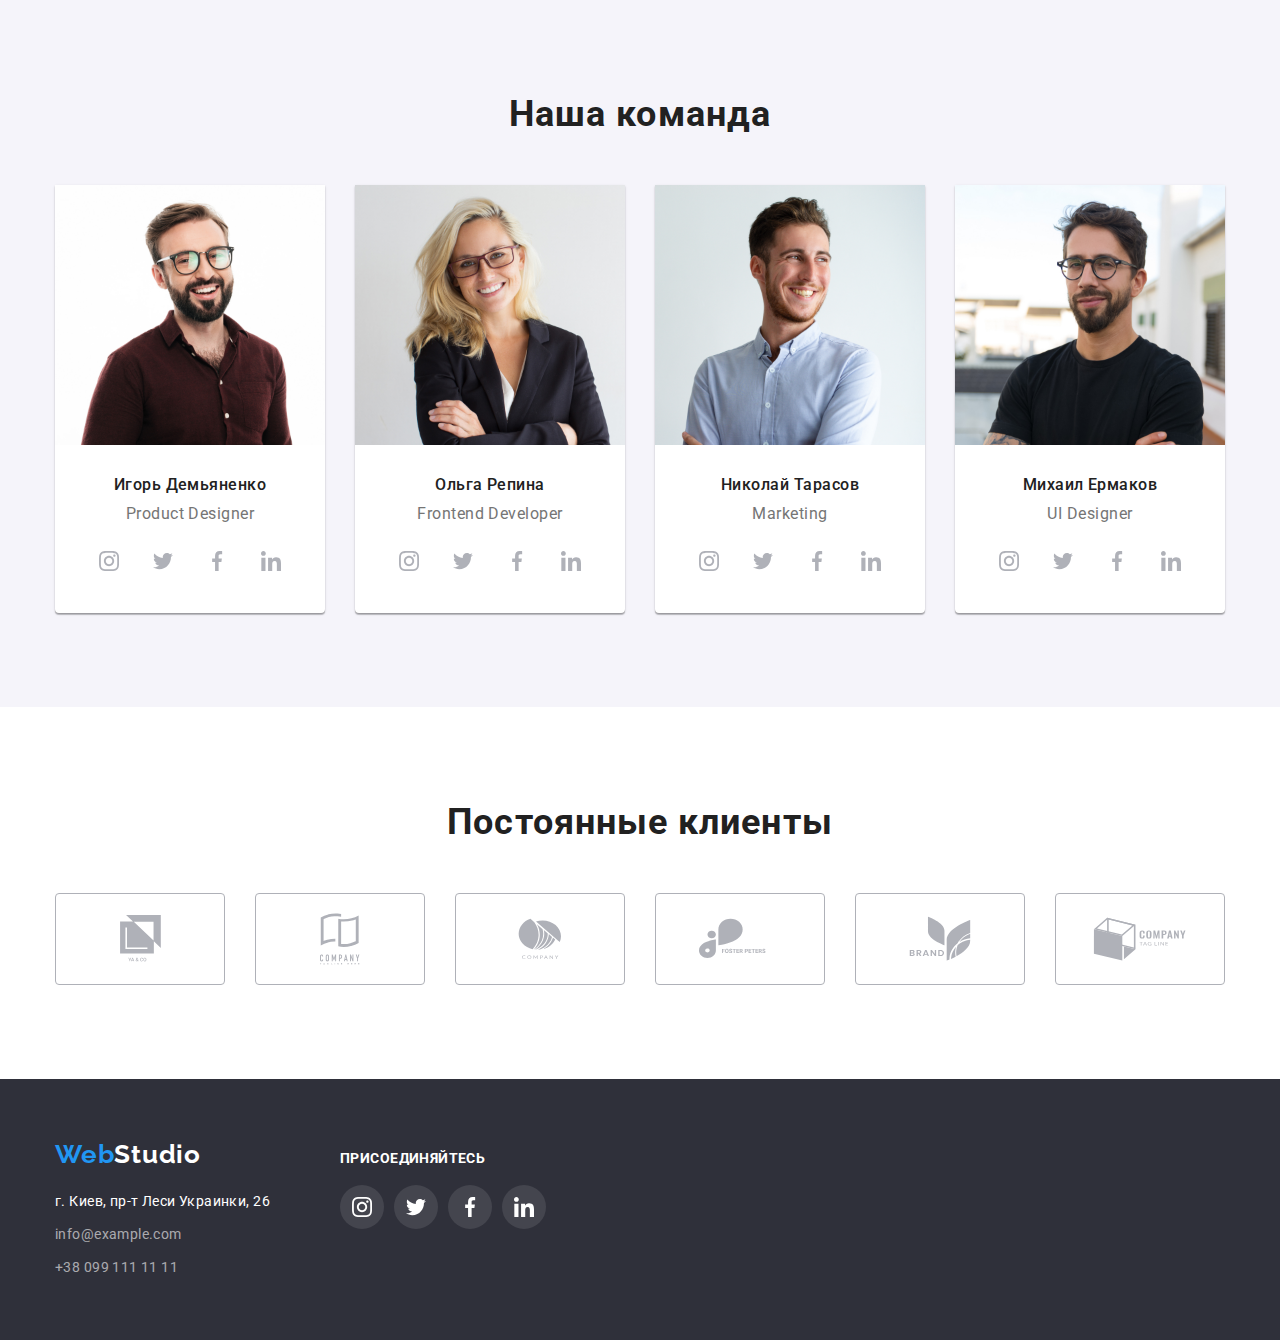
==== commit ef072124: "дз5" ====
--- a/index.html
+++ b/index.html
@@ -28,10 +28,12 @@
             </a>
             <ul class="list nav-list">
               <li class="item hover-animation">
-                <a href="index.html" class="link main-link">Студия</a>
+                <a href="index.html" class="link main-link current">Студия</a>
               </li>
               <li class="item">
-                <a href="portfolio.html" class="link main-link">Портфолио</a>
+                <a href="portfolio.html" class="link main-link "
+                  >Портфолио</a
+                >
               </li>
               <li class="item">
                 <a href="" class="link main-link">Контакты</a>
@@ -61,10 +63,11 @@
     </header>
     <!-- /* -------------------main-------------------------- */ -->
     <main>
-      
       <section class="hero-section overlay">
         <h1 class="hero">Эффективные решения для вашего бизнеса</h1>
-        <button type="button" data-modal-open class="main-btn">Заказать услугу</button>
+        <button type="button" data-modal-open class="main-btn">
+          Заказать услугу
+        </button>
       </section>
       <section class="section1 section">
         <div class="container">
@@ -126,32 +129,26 @@
           <h2 class="section2-header">Чем мы занимаемся</h2>
           <ul class="list section2">
             <li class="item">
-                <img src="images/box1.jpg" alt="Верстка" width="370" />
-                <div class="about-us-box">
-                  <p class="about-us-text">
-                    Десктопные приложения
-                  </p>
-                </div>
-            </li>
-            <li class="item">
-                <img
-                  src="images/box2.jpg"
-                  alt="Настройка веб сайта"
-                  width="370"
-                />
-                <div class="about-us-box">
-                  <p class="about-us-text">
-                    Мобильные приложения
-                  </p>
-                </div>
-            </li>
-            <li class="item">
-                <img src="images/box3.jpg" alt="Дизайн" width="370" />
-                <div class="about-us-box">
-                  <p class="about-us-text">
-                    Дизайнерские решения
-                  </p>
-                </div>
+              <img src="images/box1.jpg" alt="Верстка" width="370" />
+              <div class="about-us-box">
+                <p class="about-us-text">Десктопные приложения</p>
+              </div>
+            </li>
+            <li class="item">
+              <img
+                src="images/box2.jpg"
+                alt="Настройка веб сайта"
+                width="370"
+              />
+              <div class="about-us-box">
+                <p class="about-us-text">Мобильные приложения</p>
+              </div>
+            </li>
+            <li class="item">
+              <img src="images/box3.jpg" alt="Дизайн" width="370" />
+              <div class="about-us-box">
+                <p class="about-us-text">Дизайнерские решения</p>
+              </div>
             </li>
           </ul>
         </div>
@@ -176,7 +173,7 @@
                     </a>
                   </li>
                   <li class="social-item">
-                    
+                    <a href="" class="social-link link">
                       <svg class="social-icon" width="20px" height="20px">
                         <use href="./images/symbol-defs.svg#icon-twitter"></use>
                       </svg>
@@ -446,14 +443,14 @@
       </div>
     </footer>
     <div class="backdrop is-hidden" data-modal>
-            <div class="modal">
-                <button type="button" data-modal-close class="modal-btn">
-                    <svg class="modal-close">
-                        <use href="./images/symbol-defs.svg#icon-close"></use>
-                    </svg>
-                </button>
-            </div>
-        </div>
+      <div class="modal">
+        <button type="button" data-modal-close class="modal-btn button">
+          <svg class="modal-close" width="11px" height="11px">
+            <use href="./images/symbol-defs.svg#icon-close"></use>
+          </svg>
+        </button>
+      </div>
+    </div>
     <script src="./js/modal.js"></script>
   </body>
 </html>
--- a/css/styles.css
+++ b/css/styles.css
@@ -52,7 +52,12 @@
   transition-duration: 250ms;
   transition-timing-function: cubic-bezier(0.4, 0, 0.2, 1);
 }
-.main-link::after {
+
+.main-link {
+  position: relative;
+}
+
+.main-link.current::after {
   content: "";
   display: block;
   width: 100%;
@@ -61,6 +66,7 @@
   position: absolute;
   bottom: -1px;
   background-color: var(--accent-color);
+  bottom: -12px;
 }
 
 /* -------------------header-------------------------- */
@@ -650,6 +656,10 @@
   transform: translateY(-100%);
 }
 
+.service-box-text {
+  overflow-y: scroll;
+}
+
 .help-card-list {
   display: flex;
   flex-wrap: wrap;
@@ -737,7 +747,7 @@
   height: 581px;
   top: 50%;
   left: 50%;
-  transform: translate(-50%, -50%) scale(1) rotate(0deg);
+  transform: translate(-50%, -50%) scale(1);
   background-color: white;
   box-shadow: 0px 1px 3px rgb(0 0 0 / 12%), 0px 1px 1px rgb(0 0 0 / 14%),
     0px 2px 1px rgb(0 0 0 / 20%);
@@ -757,10 +767,12 @@
 
 .modal-btn {
   display: flex;
+  display: block;
   justify-items: center;
   align-items: center;
   width: 30px;
   height: 30px;
+
   position: absolute;
   top: 8px;
   right: 8px;
@@ -769,11 +781,6 @@
   background-color: inherit;
 }
 
-.modal-close {
-  width: 18px;
-  height: 18px;
-}
-
 .is-hidden {
   visibility: hidden;
   opacity: 0;
